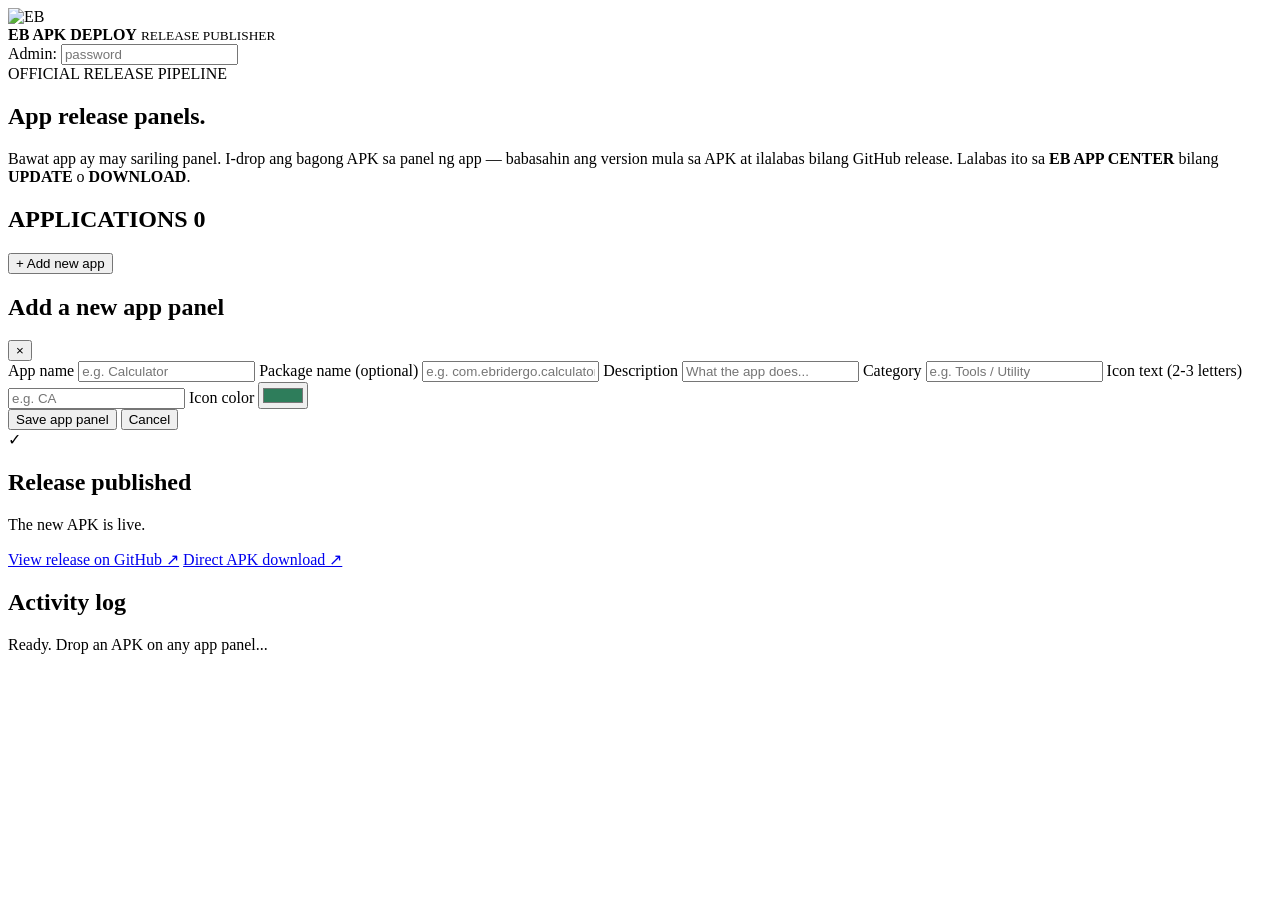
==== deploy/index.html @ 071e6e0b "feat: add EB APK DEPLOY dashboard with Supabase Edge Function backend" ====
<!doctype html>
<html lang="en">
<head>
  <meta charset="utf-8">
  <meta name="viewport" content="width=device-width, initial-scale=1">
  <title>EB APK DEPLOY</title>
  <link rel="stylesheet" href="/styles.css">
</head>
<body>
  <header class="topbar">
    <div class="brand">
      <img src="/logo.png" alt="EB" width="38" height="38">
      <div>
        <strong>EB APK DEPLOY</strong>
        <small>RELEASE PUBLISHER</small>
      </div>
    </div>
    <div class="repo">
      <label class="admin-pw">Admin:
        <input type="password" id="adminPw" placeholder="password" autocomplete="off">
      </label>
    </div>
  </header>

  <main class="wrap">
    <section class="intro">
      <div class="eyebrow">OFFICIAL RELEASE PIPELINE</div>
      <h1>App release panels<span>.</span></h1>
      <p>
        Bawat app ay may sariling panel. I-drop ang bagong APK sa panel ng app —
        babasahin ang version mula sa APK at ilalabas bilang GitHub release.
        Lalabas ito sa <b>EB APP CENTER</b> bilang <b>UPDATE</b> o <b>DOWNLOAD</b>.
      </p>
    </section>

    <section class="section-head">
      <h2>APPLICATIONS <span id="appCount">0</span></h2>
      <button class="btn btn-primary btn-sm" id="addAppBtn">+ Add new app</button>
    </section>

    <section class="hidden" id="addAppForm">
      <div class="card">
        <div class="card-head">
          <h2>Add a new app panel</h2>
          <button class="icon-btn" id="closeAddBtn" aria-label="Close">×</button>
        </div>
        <div class="form-grid">
          <label>App name
            <input id="fName" placeholder="e.g. Calculator" autocomplete="off">
          </label>
          <label>Package name (optional)
            <input id="fPackage" placeholder="e.g. com.ebridergo.calculator" autocomplete="off">
          </label>
          <label class="full">Description
            <input id="fDescription" placeholder="What the app does..." autocomplete="off">
          </label>
          <label>Category
            <input id="fCategory" placeholder="e.g. Tools / Utility" autocomplete="off">
          </label>
          <label>Icon text (2-3 letters)
            <input id="fIcon" placeholder="e.g. CA" maxlength="4" autocomplete="off">
          </label>
          <label>Icon color
            <input type="color" id="fColor" value="#2E7D5B">
          </label>
        </div>
        <div class="actions">
          <button class="btn btn-primary" id="saveAppBtn">Save app panel</button>
          <button class="btn btn-quiet" id="cancelAddBtn">Cancel</button>
        </div>
      </div>
    </section>

    <section class="panels" id="panels"></section>

    <section class="card hidden" id="successCard">
      <div class="success-icon">&#10003;</div>
      <h2>Release published</h2>
      <p id="successMsg">The new APK is live.</p>
      <div class="links">
        <a id="releaseLink" href="#" target="_blank" rel="noopener">View release on GitHub &#8599;</a>
        <a id="downloadLink" href="#" target="_blank" rel="noopener">Direct APK download &#8599;</a>
      </div>
    </section>

    <section class="card">
      <div class="card-head"><h2>Activity log</h2></div>
      <div class="log" id="log">
        <div class="log-line muted">Ready. Drop an APK on any app panel...</div>
      </div>
    </section>
  </main>

  <script>
    // Publishable key only (safe for browser). Admin password is typed in the UI.
    window.EB_CONFIG = {
      functionUrl: 'https://hpkmbwbcsynluqcmvekm.supabase.co/functions/v1/apk-deploy',
      anonKey: 'sb_publishable_5-1svbG0WM2swi0F3FIUlg_MNxHxWvs',
    };
  </script>
  <script src="/app.js"></script>
</body>
</html>
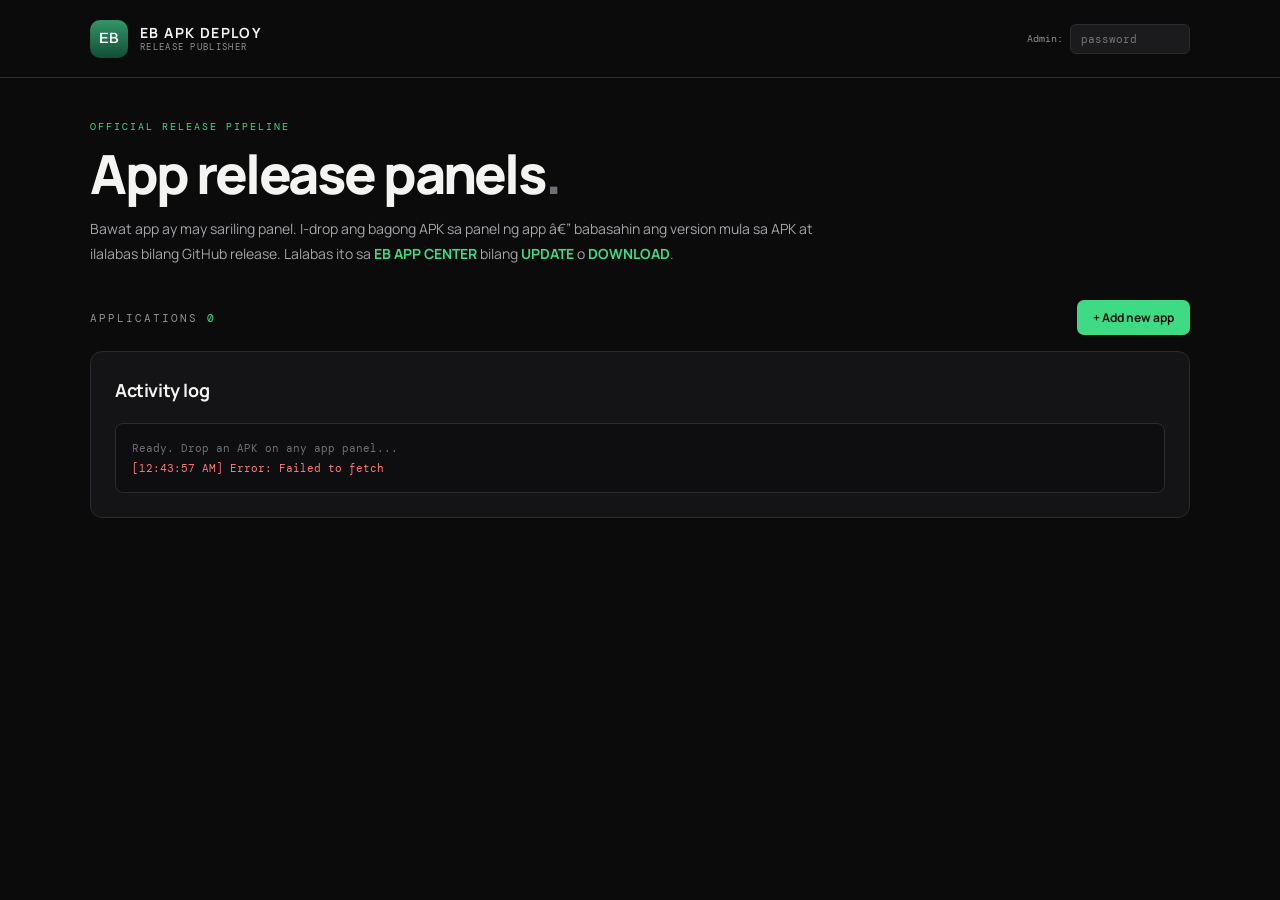
==== commit 9a608a01: "fix: use relative asset paths for deploy subdirectory on Netlify" ====
--- a/deploy/index.html
+++ b/deploy/index.html
@@ -1,15 +1,15 @@
-<!doctype html>
+﻿<!doctype html>
 <html lang="en">
 <head>
   <meta charset="utf-8">
   <meta name="viewport" content="width=device-width, initial-scale=1">
   <title>EB APK DEPLOY</title>
-  <link rel="stylesheet" href="/styles.css">
+  <link rel="stylesheet" href="styles.css">
 </head>
 <body>
   <header class="topbar">
     <div class="brand">
-      <img src="/logo.png" alt="EB" width="38" height="38">
+      <img src="logo.png" alt="EB" width="38" height="38">
       <div>
         <strong>EB APK DEPLOY</strong>
         <small>RELEASE PUBLISHER</small>
@@ -27,7 +27,7 @@
       <div class="eyebrow">OFFICIAL RELEASE PIPELINE</div>
       <h1>App release panels<span>.</span></h1>
       <p>
-        Bawat app ay may sariling panel. I-drop ang bagong APK sa panel ng app —
+        Bawat app ay may sariling panel. I-drop ang bagong APK sa panel ng app â€”
         babasahin ang version mula sa APK at ilalabas bilang GitHub release.
         Lalabas ito sa <b>EB APP CENTER</b> bilang <b>UPDATE</b> o <b>DOWNLOAD</b>.
       </p>
@@ -42,7 +42,7 @@
       <div class="card">
         <div class="card-head">
           <h2>Add a new app panel</h2>
-          <button class="icon-btn" id="closeAddBtn" aria-label="Close">×</button>
+          <button class="icon-btn" id="closeAddBtn" aria-label="Close">Ã—</button>
         </div>
         <div class="form-grid">
           <label>App name
@@ -98,6 +98,6 @@
       anonKey: 'sb_publishable_5-1svbG0WM2swi0F3FIUlg_MNxHxWvs',
     };
   </script>
-  <script src="/app.js"></script>
+  <script src="app.js"></script>
 </body>
 </html>
--- a/deploy/styles.css
+++ b/deploy/styles.css
@@ -0,0 +1,138 @@
+@import url('https://fonts.googleapis.com/css2?family=DM+Mono:wght@400;500&family=Manrope:wght@400;500;600;700;800&display=swap');
+
+:root {
+  --bg: #0b0b0c; --panel: #141416; --panel2: #1b1b1e; --line: #2b2b30;
+  --text: #f4f4f2; --muted: #929297; --green: #3ddc84; --green-dim: #1e3a2a;
+  --mono: "DM Mono", monospace; --sans: "Manrope", Arial, sans-serif;
+}
+* { box-sizing: border-box; }
+body { margin: 0; background: var(--bg); color: var(--text); font-family: var(--sans); font-size: 14px; line-height: 1.6; }
+
+.topbar {
+  height: 78px; border-bottom: 1px solid var(--line); display: flex; align-items: center;
+  justify-content: space-between; padding: 0 max(32px, calc((100% - 1100px) / 2));
+  background: #0b0b0cf2; position: sticky; top: 0; z-index: 5;
+}
+.brand { display: flex; align-items: center; gap: 12px; }
+.brand img { border-radius: 10px; }
+.brand > div { display: grid; line-height: 1.25; }
+.brand strong { font-size: 14px; letter-spacing: 1.4px; }
+.brand small { font: 9px var(--mono); color: var(--muted); letter-spacing: 1.3px; }
+.repo { display: flex; align-items: center; gap: 8px; color: var(--muted); font: 10px var(--mono); }
+.repo .dot { width: 7px; height: 7px; border-radius: 50%; background: var(--green); box-shadow: 0 0 10px var(--green); }
+
+.wrap { width: min(1100px, calc(100% - 48px)); margin: 0 auto; padding-block: 42px 80px; }
+.intro { margin-bottom: 30px; }
+.eyebrow { font: 10px var(--mono); letter-spacing: 2px; color: var(--green); margin-bottom: 12px; }
+.intro h1 { font-size: clamp(36px, 5vw, 54px); letter-spacing: -2.5px; line-height: 1.05; margin: 0 0 14px; font-weight: 800; }
+.intro h1 span { color: #6f6f76; }
+.intro p { color: #a4a4aa; max-width: 760px; font-size: 14px; line-height: 1.8; margin: 0; }
+.intro p b { color: var(--green); }
+
+.section-head { display: flex; justify-content: space-between; align-items: center; margin: 34px 0 16px; }
+.section-head h2 { font: 11px var(--mono); letter-spacing: 2px; color: var(--muted); margin: 0; }
+.section-head h2 span { color: var(--green); }
+
+.card {
+  background: var(--panel); border: 1px solid var(--line); border-radius: 12px;
+  padding: 24px; margin-bottom: 20px;
+}
+.hidden { display: none !important; }
+.card-head { display: flex; justify-content: space-between; align-items: center; margin-bottom: 18px; }
+.card h2 { font-size: 18px; margin: 0; letter-spacing: -.4px; }
+.icon-btn { background: none; border: 0; color: var(--muted); font-size: 24px; cursor: pointer; line-height: 1; }
+.icon-btn:hover { color: var(--text); }
+
+.btn { border: 0; border-radius: 7px; padding: 12px 22px; font-weight: 700; font-size: 13px; cursor: pointer; font-family: var(--sans); }
+.btn-sm { padding: 9px 16px; font-size: 12px; }
+.btn-primary { background: var(--green); color: #111; }
+.btn-primary:hover:not(:disabled) { background: #6ff0a8; }
+.btn-primary:disabled { background: #333338; color: #777; cursor: not-allowed; }
+.btn-quiet { background: transparent; border: 1px solid var(--line); color: var(--muted); }
+.btn-quiet:hover { background: var(--panel2); color: var(--text); }
+.actions { display: flex; gap: 10px; margin-top: 18px; }
+
+.form-grid { display: grid; grid-template-columns: repeat(2, 1fr); gap: 14px; }
+.form-grid label { display: grid; gap: 6px; font: 10px var(--mono); letter-spacing: 1px; color: var(--muted); }
+.form-grid label.full { grid-column: 1 / -1; }
+.form-grid input {
+  background: var(--panel2); border: 1px solid var(--line); border-radius: 7px;
+  color: var(--text); padding: 11px 13px; font: 13px var(--sans); outline: none;
+}
+.form-grid input:focus { border-color: var(--green); }
+.form-grid input[type="color"] { padding: 3px; height: 42px; cursor: pointer; }
+
+.panels { display: grid; grid-template-columns: repeat(2, 1fr); gap: 18px; }
+@media (max-width: 820px) { .panels { grid-template-columns: 1fr; } }
+
+.panel {
+  background: var(--panel); border: 1px solid var(--line); border-radius: 12px;
+  padding: 20px; display: flex; flex-direction: column; gap: 14px;
+}
+.panel-head { display: flex; gap: 14px; align-items: flex-start; }
+.app-icon {
+  width: 54px; height: 54px; border-radius: 13px; flex-shrink: 0;
+  display: grid; place-items: center; font-weight: 800; font-size: 15px; color: #fff;
+}
+.panel-info { flex: 1; min-width: 0; }
+.panel-info h3 { font-size: 17px; margin: 0 0 2px; letter-spacing: -.4px; }
+.panel-info .pkg { font: 10px var(--mono); color: var(--muted); word-break: break-all; }
+.panel-info .desc { color: #a4a4aa; font-size: 12px; margin: 7px 0 0; line-height: 1.5; }
+.panel-info .cat { font: 9px var(--mono); color: var(--green); letter-spacing: 1px; }
+
+.live-row { display: flex; gap: 8px; align-items: center; flex-wrap: wrap; font: 10px var(--mono); }
+.live-tag { background: var(--green-dim); color: var(--green); border: 1px solid var(--green); border-radius: 20px; padding: 4px 10px; }
+.live-none { background: var(--panel2); color: var(--muted); border: 1px solid var(--line); border-radius: 20px; padding: 4px 10px; }
+.live-row a { color: var(--muted); text-decoration: underline; }
+.live-row a:hover { color: var(--green); }
+
+.dropzone {
+  border: 2px dashed #3a3a41; border-radius: 9px; padding: 22px 14px; text-align: center;
+  cursor: pointer; transition: .2s; background: #101012;
+}
+.dropzone:hover, .dropzone.dragover { border-color: var(--green); background: var(--green-dim); }
+.dropzone:focus-visible { outline: 2px solid var(--green); outline-offset: 3px; }
+.dropzone .dz-icon { font-size: 24px; color: var(--green); line-height: 1; }
+.dropzone .dz-main { font-weight: 700; font-size: 13px; margin: 6px 0 2px; }
+.dropzone .dz-sub { color: var(--muted); font-size: 11px; }
+.dropzone .dz-sub span { color: var(--green); text-decoration: underline; }
+.dropzone.busy { opacity: .6; pointer-events: none; }
+
+.panel-result { border-top: 1px solid var(--line); padding-top: 14px; }
+.result-grid { display: grid; grid-template-columns: 1fr 1fr; gap: 8px 14px; font-size: 11px; }
+.result-grid span { color: var(--muted); font: 9px var(--mono); letter-spacing: 1px; display: block; }
+.result-grid strong { word-break: break-all; font-weight: 600; }
+.result-actions { display: flex; gap: 8px; align-items: center; margin-top: 14px; flex-wrap: wrap; }
+.badge { font: 10px var(--mono); letter-spacing: 1px; padding: 5px 10px; border-radius: 20px; border: 1px solid var(--line); color: var(--muted); }
+.badge.ok { color: var(--green); border-color: var(--green); background: var(--green-dim); }
+.badge.warn { color: #ffb86b; border-color: #ffb86b; background: #3a2a15; }
+.badge.err { color: #ff7b7b; border-color: #ff7b7b; background: #3a1a1a; }
+.flow-note { font: 10px var(--mono); color: var(--green); }
+.flow-note.warn { color: #ffb86b; }
+.panel input[type="file"] { display: none; }
+
+#successCard { text-align: center; }
+.success-icon { width: 54px; height: 54px; border-radius: 50%; display: grid; place-items: center; margin: 0 auto 12px; font-size: 26px; font-weight: 800; background: var(--green-dim); color: var(--green); border: 1px solid var(--green); }
+#successCard p { color: var(--muted); }
+.links { display: flex; gap: 12px; justify-content: center; flex-wrap: wrap; margin: 18px 0; }
+.links a { color: var(--green); border: 1px solid var(--green); border-radius: 7px; padding: 10px 16px; text-decoration: none; font-size: 12px; font-weight: 700; }
+.links a:hover { background: var(--green-dim); }
+
+.log { background: #0e0e10; border: 1px solid var(--line); border-radius: 8px; padding: 14px 16px; max-height: 220px; overflow: auto; font: 11px var(--mono); }
+.log-line { padding: 3px 0; color: #b8b8bd; word-break: break-all; }
+.log-line.muted { color: #6f6f76; }
+.log-line.ok { color: var(--green); }
+.log-line.err { color: #ff7b7b; }
+
+.admin-pw { display: flex; align-items: center; gap: 7px; color: var(--muted); font: 10px var(--mono); }
+.admin-pw input {
+  background: var(--panel2); border: 1px solid var(--line); border-radius: 6px;
+  color: var(--text); padding: 7px 10px; font: 11px var(--mono); width: 120px; outline: none;
+}
+.admin-pw input:focus { border-color: var(--green); }
+@media (max-width: 700px) {
+  .wrap { width: calc(100% - 30px); padding-top: 28px; }
+  .repo { display: none; }
+  .form-grid { grid-template-columns: 1fr; }
+  .topbar { padding: 0 16px; }
+}
